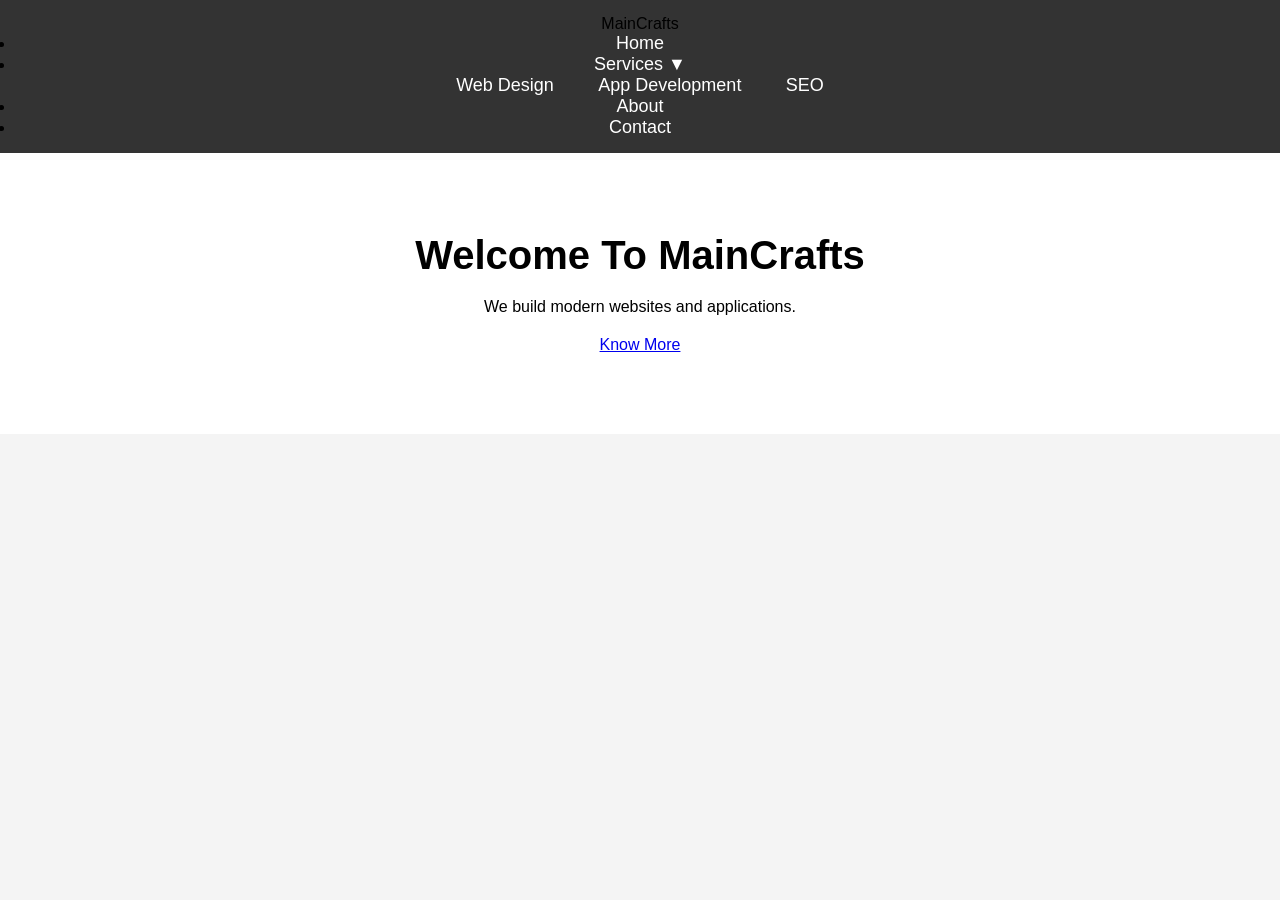
==== index.html @ c9bc3690 "Update index.html" ====
<!DOCTYPE html>
<html>
<head>
  <title>MainCrafts</title>
  <link rel="stylesheet" href="style.css">
</head>
<body>

<nav>
  <div class="logo">MainCrafts</div>

  <ul>
    <li><a href="index.html">Home</a></li>

    <li class="dropdown">

      <a href="#">Services ▼</a>

      <div class="dropdown-content">

        <a href="#">Web Design</a>

        <a href="#">App Development</a>

        <a href="#">SEO</a>

      </div>

    </li>

    <li><a href="about.html">About</a></li>

    <li><a href="contact.html">Contact</a></li>

  </ul>
</nav>


<section class="hero">

<h1>Welcome To MainCrafts</h1>

<p>

We build modern websites and applications.

</p>

<a href="about.html" class="btn">

Know More

</a>

</section>

</body>
</html>
---- style.css ----
*{
margin:0;
padding:0;
box-sizing:border-box;
font-family:Arial,sans-serif;
}

body{
background:#f4f4f4;
}

nav{
background:#333;
padding:15px;
text-align:center;
}

nav a{
color:white;
text-decoration:none;
margin:20px;
font-size:18px;
}

nav a:hover{
color:yellow;
}

.hero{
text-align:center;
padding:80px;
background:white;
}

.hero h1{
font-size:40px;
margin-bottom:20px;
}

.hero p{
margin-bottom:20px;
}

.hero button{
padding:12px 25px;
background:#333;
color:white;
border:none;
border-radius:5px;
}

.services{
padding:50px;
text-align:center;
}

.container{
display:flex;
justify-content:center;
gap:20px;
flex-wrap:wrap;
}

.card{
width:250px;
background:white;
padding:20px;
border-radius:10px;
box-shadow:0 0 10px gray;
}

.about{
padding:80px;
text-align:center;
}

.contact{
padding:50px;
text-align:center;
}

form{
width:350px;
margin:auto;
}

input,
textarea{
width:100%;
padding:12px;
margin:10px 0;
border:1px solid #ccc;
border-radius:5px;
}

button{
padding:12px 25px;
background:#333;
color:white;
border:none;
border-radius:5px;
cursor:pointer;
}

button:hover{
background:#555;
}

@media(max-width:768px){

.container{
flex-direction:column;
align-items:center;
}

form{
width:90%;
}

}
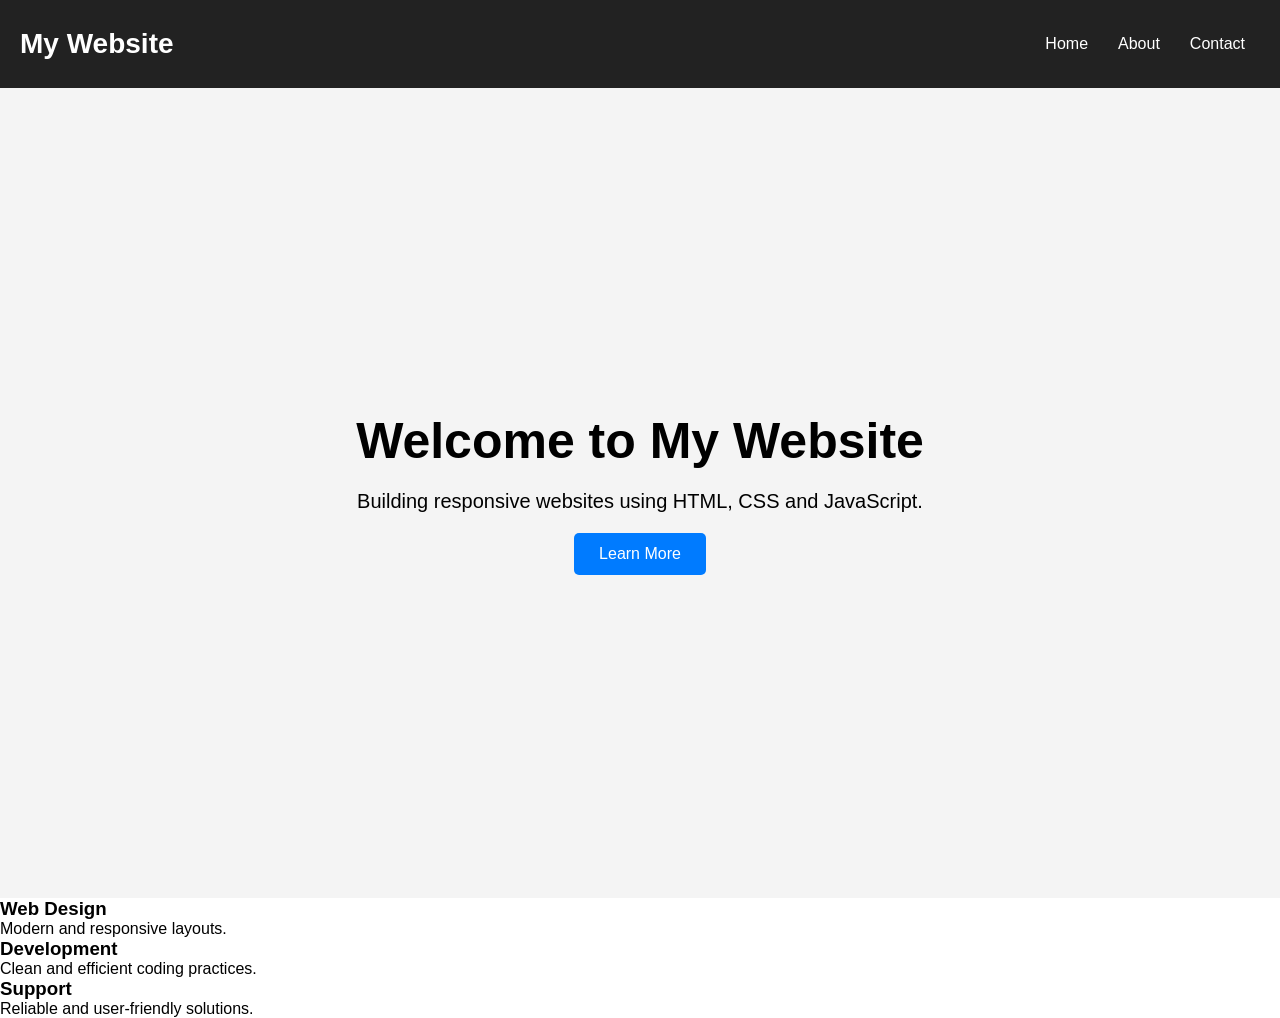
==== commit 0c1aaea0: "Update index.html" ====
--- a/index.html
+++ b/index.html
@@ -1,57 +1,43 @@
 <!DOCTYPE html>
-<html>
+<html lang="en">
 <head>
-  <title>MainCrafts</title>
-  <link rel="stylesheet" href="style.css">
+    <meta charset="UTF-8">
+    <meta name="viewport" content="width=device-width, initial-scale=1.0">
+    <title>Home - Maincrafts Task 2</title>
+    <link rel="stylesheet" href="style.css">
 </head>
 <body>
 
 <nav>
-  <div class="logo">MainCrafts</div>
-
-  <ul>
-    <li><a href="index.html">Home</a></li>
-
-    <li class="dropdown">
-
-      <a href="#">Services ▼</a>
-
-      <div class="dropdown-content">
-
-        <a href="#">Web Design</a>
-
-        <a href="#">App Development</a>
-
-        <a href="#">SEO</a>
-
-      </div>
-
-    </li>
-
-    <li><a href="about.html">About</a></li>
-
-    <li><a href="contact.html">Contact</a></li>
-
-  </ul>
+    <div class="logo">My Website</div>
+    <ul>
+        <li><a href="index.html">Home</a></li>
+        <li><a href="about.html">About</a></li>
+        <li><a href="contact.html">Contact</a></li>
+    </ul>
 </nav>
 
+<section class="hero">
+    <h1>Welcome to My Website</h1>
+    <p>Building responsive websites using HTML, CSS and JavaScript.</p>
+    <a href="about.html" class="btn">Learn More</a>
+</section>
 
-<section class="hero">
+<section class="features">
+    <div class="card">
+        <h3>Web Design</h3>
+        <p>Modern and responsive layouts.</p>
+    </div>
 
-<h1>Welcome To MainCrafts</h1>
+    <div class="card">
+        <h3>Development</h3>
+        <p>Clean and efficient coding practices.</p>
+    </div>
 
-<p>
-
-We build modern websites and applications.
-
-</p>
-
-<a href="about.html" class="btn">
-
-Know More
-
-</a>
-
+    <div class="card">
+        <h3>Support</h3>
+        <p>Reliable and user-friendly solutions.</p>
+    </div>
 </section>
 
 </body>
--- a/style.css
+++ b/style.css
@@ -5,116 +5,152 @@
 font-family:Arial,sans-serif;
 }
 
-body{
-background:#f4f4f4;
+nav{
+display:flex;
+justify-content:space-between;
+align-items:center;
+padding:20px;
+background:#222;
 }
 
-nav{
-background:#333;
-padding:15px;
-text-align:center;
+.logo{
+color:white;
+font-size:28px;
+font-weight:bold;
 }
 
-nav a{
+nav ul{
+display:flex;
+list-style:none;
+}
+
+nav ul li{
+position:relative;
+}
+
+nav ul li a{
 color:white;
 text-decoration:none;
-margin:20px;
-font-size:18px;
+padding:15px;
+display:block;
 }
 
-nav a:hover{
-color:yellow;
+.dropdown-content{
+
+display:none;
+
+position:absolute;
+
+background:white;
+
+min-width:170px;
+
+box-shadow:0 0 10px gray;
+
+}
+
+.dropdown-content a{
+
+color:black;
+
+padding:12px;
+
+display:block;
+
+}
+
+.dropdown:hover .dropdown-content{
+
+display:block;
+
 }
 
 .hero{
-text-align:center;
-padding:80px;
-background:white;
+
+height:90vh;
+
+display:flex;
+
+flex-direction:column;
+
+justify-content:center;
+
+align-items:center;
+
+background:#f4f4f4;
+
 }
 
 .hero h1{
-font-size:40px;
+
+font-size:50px;
+
 margin-bottom:20px;
+
 }
 
 .hero p{
+
+font-size:20px;
+
 margin-bottom:20px;
+
 }
 
-.hero button{
+.btn{
+
+background:#007bff;
+
+color:white;
+
 padding:12px 25px;
-background:#333;
-color:white;
-border:none;
+
+text-decoration:none;
+
 border-radius:5px;
+
 }
 
-.services{
-padding:50px;
-text-align:center;
-}
-
-.container{
-display:flex;
-justify-content:center;
-gap:20px;
-flex-wrap:wrap;
-}
-
-.card{
-width:250px;
-background:white;
-padding:20px;
-border-radius:10px;
-box-shadow:0 0 10px gray;
-}
-
-.about{
-padding:80px;
-text-align:center;
-}
+.about,
 
 .contact{
-padding:50px;
+
+padding:70px;
+
 text-align:center;
+
 }
 
 form{
+
 width:350px;
+
 margin:auto;
+
 }
 
 input,
+
 textarea{
+
 width:100%;
+
 padding:12px;
+
 margin:10px 0;
-border:1px solid #ccc;
-border-radius:5px;
+
 }
 
 button{
+
 padding:12px 25px;
-background:#333;
+
+background:#007bff;
+
 color:white;
+
 border:none;
-border-radius:5px;
+
 cursor:pointer;
-}
-
-button:hover{
-background:#555;
-}
-
-@media(max-width:768px){
-
-.container{
-flex-direction:column;
-align-items:center;
-}
-
-form{
-width:90%;
-}
 
 }
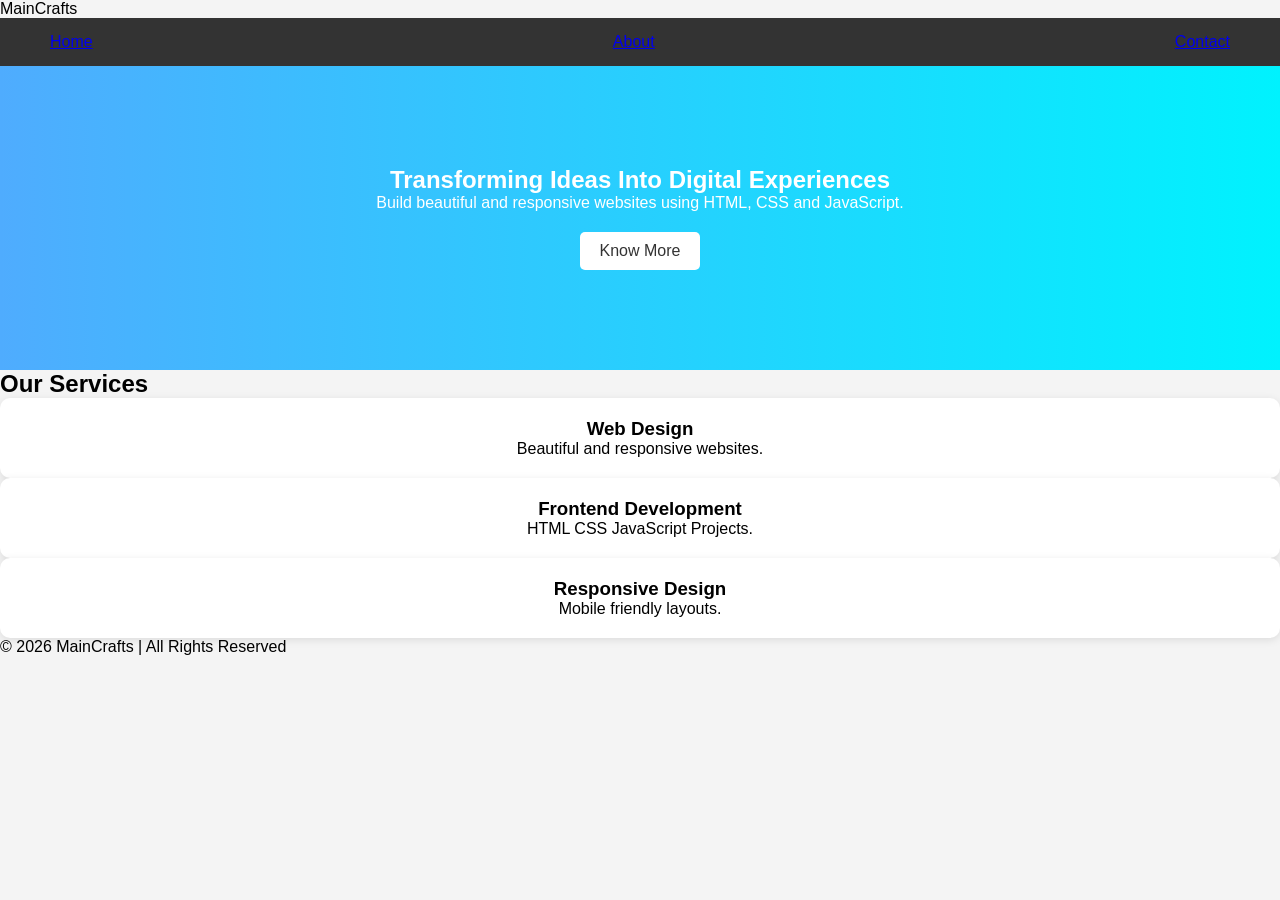
==== commit 7c566f1d: "Update index.html" ====
--- a/index.html
+++ b/index.html
@@ -1,44 +1,122 @@
 <!DOCTYPE html>
-<html lang="en">
+<html>
 <head>
-    <meta charset="UTF-8">
-    <meta name="viewport" content="width=device-width, initial-scale=1.0">
-    <title>Home - Maincrafts Task 2</title>
-    <link rel="stylesheet" href="style.css">
+<meta charset="UTF-8">
+<meta name="viewport" content="width=device-width, initial-scale=1.0">
+<title>MainCrafts - Home</title>
+<link rel="stylesheet" href="style.css">
 </head>
+
 <body>
 
+<header>
+
+<div class="logo">
+Main<span>Crafts</span>
+</div>
+
 <nav>
-    <div class="logo">My Website</div>
-    <ul>
-        <li><a href="index.html">Home</a></li>
-        <li><a href="about.html">About</a></li>
-        <li><a href="contact.html">Contact</a></li>
-    </ul>
+
+<a href="index.html">Home</a>
+
+<a href="about.html">About</a>
+
+<a href="contact.html">Contact</a>
+
 </nav>
 
+</header>
+
+
 <section class="hero">
-    <h1>Welcome to My Website</h1>
-    <p>Building responsive websites using HTML, CSS and JavaScript.</p>
-    <a href="about.html" class="btn">Learn More</a>
+
+<div class="content">
+
+<h1>
+
+Transforming Ideas Into
+
+<span>Digital Experiences</span>
+
+</h1>
+
+<p>
+
+Build beautiful and responsive websites using
+
+HTML, CSS and JavaScript.
+
+</p>
+
+<a href="about.html" class="btn">
+
+Know More
+
+</a>
+
+</div>
+
 </section>
 
-<section class="features">
-    <div class="card">
-        <h3>Web Design</h3>
-        <p>Modern and responsive layouts.</p>
-    </div>
 
-    <div class="card">
-        <h3>Development</h3>
-        <p>Clean and efficient coding practices.</p>
-    </div>
 
-    <div class="card">
-        <h3>Support</h3>
-        <p>Reliable and user-friendly solutions.</p>
-    </div>
+<section class="services">
+
+<h2>Our Services</h2>
+
+<div class="cards">
+
+<div class="card">
+
+<h3>Web Design</h3>
+
+<p>
+
+Beautiful and responsive websites.
+
+</p>
+
+</div>
+
+<div class="card">
+
+<h3>Frontend Development</h3>
+
+<p>
+
+HTML CSS JavaScript Projects.
+
+</p>
+
+</div>
+
+<div class="card">
+
+<h3>Responsive Design</h3>
+
+<p>
+
+Mobile friendly layouts.
+
+</p>
+
+</div>
+
+</div>
+
 </section>
 
+
+<footer>
+
+<p>
+
+© 2026 MainCrafts | All Rights Reserved
+
+</p>
+
+</footer>
+
 </body>
+
 </html>
--- a/style.css
+++ b/style.css
@@ -1,156 +1,108 @@
 *{
-margin:0;
-padding:0;
-box-sizing:border-box;
-font-family:Arial,sans-serif;
+    margin:0;
+    padding:0;
+    box-sizing:border-box;
+    font-family:Arial, sans-serif;
+}
+
+body{
+    background:#f4f4f4;
 }
 
 nav{
-display:flex;
-justify-content:space-between;
-align-items:center;
-padding:20px;
-background:#222;
-}
-
-.logo{
-color:white;
-font-size:28px;
-font-weight:bold;
+    background:#333;
+    color:white;
+    display:flex;
+    justify-content:space-between;
+    align-items:center;
+    padding:15px 50px;
 }
 
 nav ul{
-display:flex;
-list-style:none;
+    list-style:none;
+    display:flex;
 }
 
 nav ul li{
-position:relative;
+    margin-left:20px;
 }
 
 nav ul li a{
-color:white;
-text-decoration:none;
-padding:15px;
-display:block;
-}
-
-.dropdown-content{
-
-display:none;
-
-position:absolute;
-
-background:white;
-
-min-width:170px;
-
-box-shadow:0 0 10px gray;
-
-}
-
-.dropdown-content a{
-
-color:black;
-
-padding:12px;
-
-display:block;
-
-}
-
-.dropdown:hover .dropdown-content{
-
-display:block;
-
+    color:white;
+    text-decoration:none;
 }
 
 .hero{
-
-height:90vh;
-
-display:flex;
-
-flex-direction:column;
-
-justify-content:center;
-
-align-items:center;
-
-background:#f4f4f4;
-
-}
-
-.hero h1{
-
-font-size:50px;
-
-margin-bottom:20px;
-
-}
-
-.hero p{
-
-font-size:20px;
-
-margin-bottom:20px;
-
+    text-align:center;
+    padding:100px 20px;
+    background:linear-gradient(to right,#4facfe,#00f2fe);
+    color:white;
 }
 
 .btn{
+    display:inline-block;
+    margin-top:20px;
+    padding:10px 20px;
+    background:white;
+    color:#333;
+    text-decoration:none;
+    border-radius:5px;
+}
 
-background:#007bff;
+.features{
+    display:grid;
+    grid-template-columns:repeat(auto-fit,minmax(250px,1fr));
+    gap:20px;
+    padding:40px;
+}
 
-color:white;
-
-padding:12px 25px;
-
-text-decoration:none;
-
-border-radius:5px;
-
+.card{
+    background:white;
+    padding:20px;
+    border-radius:10px;
+    text-align:center;
+    box-shadow:0 2px 8px rgba(0,0,0,0.1);
 }
 
 .about,
-
 .contact{
-
-padding:70px;
-
-text-align:center;
-
+    padding:50px;
 }
 
 form{
-
-width:350px;
-
-margin:auto;
-
+    max-width:500px;
+    margin:auto;
 }
 
 input,
-
 textarea{
-
-width:100%;
-
-padding:12px;
-
-margin:10px 0;
-
+    width:100%;
+    padding:12px;
+    margin:10px 0;
+    border:1px solid #ccc;
+    border-radius:5px;
 }
 
 button{
+    width:100%;
+    padding:12px;
+    background:#333;
+    color:white;
+    border:none;
+    border-radius:5px;
+    cursor:pointer;
+}
 
-padding:12px 25px;
+button:hover{
+    background:#555;
+}
 
-background:#007bff;
+@media(max-width:768px){
+    nav{
+        flex-direction:column;
+    }
 
-color:white;
-
-border:none;
-
-cursor:pointer;
-
+    nav ul{
+        margin-top:10px;
+    }
 }
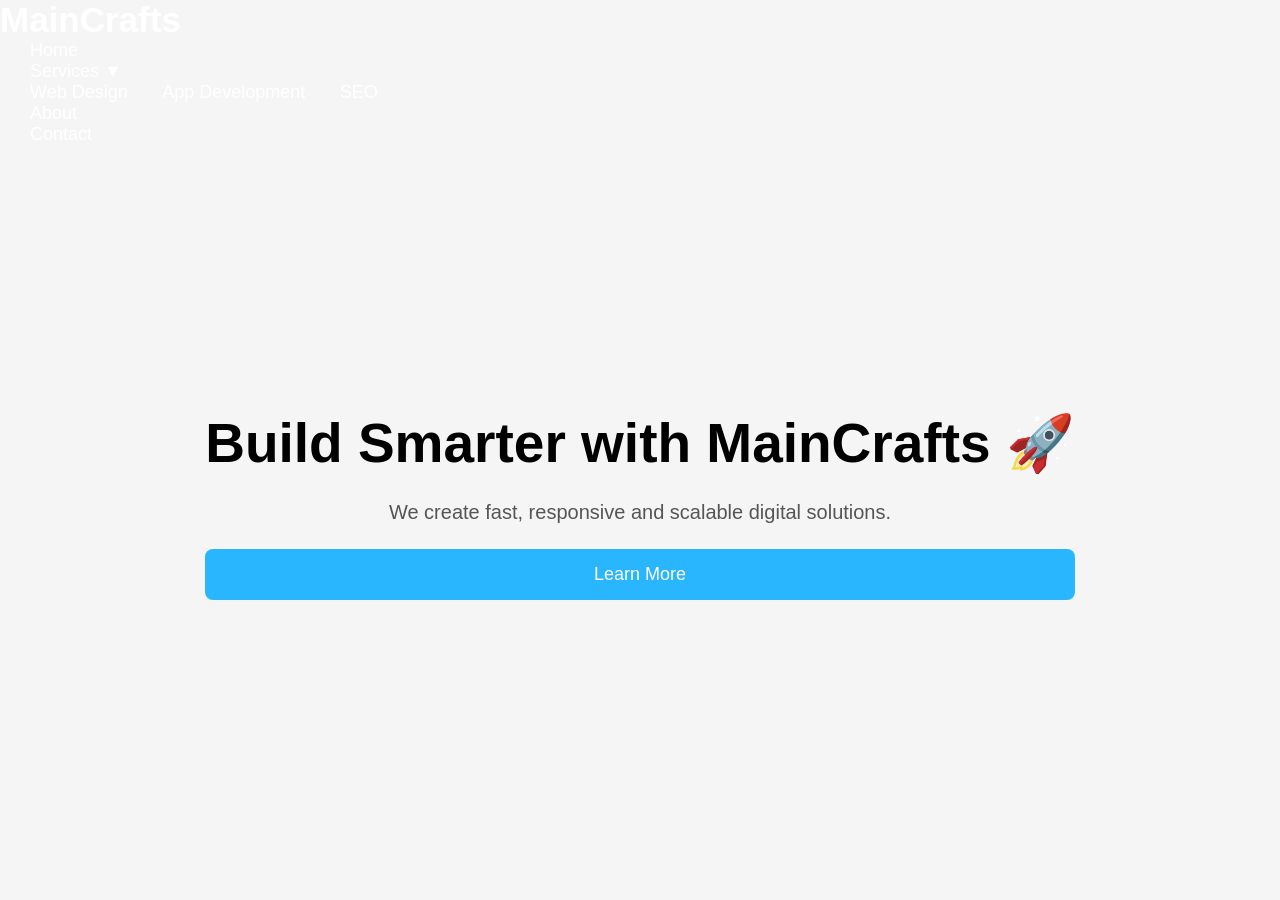
==== commit ace6bfe5: "Update index.html" ====
--- a/index.html
+++ b/index.html
@@ -3,120 +3,74 @@
 <head>
 <meta charset="UTF-8">
 <meta name="viewport" content="width=device-width, initial-scale=1.0">
-<title>MainCrafts - Home</title>
+<title>MainCrafts</title>
 <link rel="stylesheet" href="style.css">
 </head>
 
 <body>
 
-<header>
+<nav>
 
 <div class="logo">
-Main<span>Crafts</span>
+MainCrafts
 </div>
 
-<nav>
+<ul>
 
-<a href="index.html">Home</a>
+<li><a href="index.html">Home</a></li>
 
-<a href="about.html">About</a>
+<li class="dropdown">
 
-<a href="contact.html">Contact</a>
+<a href="#">Services ▼</a>
+
+<div class="dropdown-content">
+
+<a href="#">Web Design</a>
+
+<a href="#">App Development</a>
+
+<a href="#">SEO</a>
+
+</div>
+
+</li>
+
+<li><a href="about.html">About</a></li>
+
+<li><a href="contact.html">Contact</a></li>
+
+</ul>
 
 </nav>
-
-</header>
 
 
 <section class="hero">
 
-<div class="content">
+<div class="overlay">
 
 <h1>
 
-Transforming Ideas Into
-
-<span>Digital Experiences</span>
+Build Smarter with MainCrafts 🚀
 
 </h1>
 
 <p>
 
-Build beautiful and responsive websites using
-
-HTML, CSS and JavaScript.
+We create fast, responsive and scalable digital solutions.
 
 </p>
 
-<a href="about.html" class="btn">
+<button>
 
-Know More
+Learn More
 
-</a>
+</button>
 
 </div>
 
 </section>
 
 
-
-<section class="services">
-
-<h2>Our Services</h2>
-
-<div class="cards">
-
-<div class="card">
-
-<h3>Web Design</h3>
-
-<p>
-
-Beautiful and responsive websites.
-
-</p>
-
-</div>
-
-<div class="card">
-
-<h3>Frontend Development</h3>
-
-<p>
-
-HTML CSS JavaScript Projects.
-
-</p>
-
-</div>
-
-<div class="card">
-
-<h3>Responsive Design</h3>
-
-<p>
-
-Mobile friendly layouts.
-
-</p>
-
-</div>
-
-</div>
-
-</section>
-
-
-<footer>
-
-<p>
-
-© 2026 MainCrafts | All Rights Reserved
-
-</p>
-
-</footer>
-
 </body>
 
 </html>
--- a/style.css
+++ b/style.css
@@ -1,108 +1,272 @@
 *{
-    margin:0;
-    padding:0;
-    box-sizing:border-box;
-    font-family:Arial, sans-serif;
+margin:0;
+padding:0;
+box-sizing:border-box;
+font-family:Arial,sans-serif;
 }
 
 body{
-    background:#f4f4f4;
+
+background:#f5f5f5;
+
+}
+
+header{
+
+display:flex;
+
+justify-content:space-between;
+
+align-items:center;
+
+padding:20px 8%;
+
+background:#06142f;
+
+}
+
+.logo{
+
+font-size:35px;
+
+font-weight:bold;
+
+color:white;
+
+}
+
+.logo span{
+
+color:#29b6ff;
+
+}
+
+nav a{
+
+color:white;
+
+text-decoration:none;
+
+margin-left:30px;
+
+font-size:18px;
+
+}
+
+.hero{
+
+height:80vh;
+
+display:flex;
+
+justify-content:center;
+
+align-items:center;
+
+text-align:center;
+
+padding:20px;
+
+}
+
+.hero h1{
+
+font-size:55px;
+
+}
+
+.hero span{
+
+color:#29b6ff;
+
+}
+
+.hero p{
+
+margin:25px 0;
+
+font-size:20px;
+
+color:#555;
+
+}
+
+.btn{
+
+background:#29b6ff;
+
+padding:12px 25px;
+
+color:white;
+
+text-decoration:none;
+
+border-radius:30px;
+
+}
+
+.services{
+
+padding:70px 8%;
+
+text-align:center;
+
+}
+
+.services h2{
+
+font-size:40px;
+
+margin-bottom:40px;
+
+}
+
+.cards{
+
+display:flex;
+
+justify-content:center;
+
+gap:25px;
+
+flex-wrap:wrap;
+
+}
+
+.card{
+
+width:280px;
+
+background:white;
+
+padding:30px;
+
+border-radius:15px;
+
+box-shadow:0 5px 15px rgba(0,0,0,0.1);
+
+}
+
+.card h3{
+
+color:#29b6ff;
+
+margin-bottom:15px;
+
+}
+
+.page{
+
+padding:100px 8%;
+
+text-align:center;
+
+}
+
+.page h1{
+
+font-size:45px;
+
+margin-bottom:20px;
+
+}
+
+.page p{
+
+font-size:20px;
+
+line-height:1.8;
+
+color:#555;
+
+}
+
+form{
+
+max-width:500px;
+
+margin:auto;
+
+}
+
+input,
+
+textarea{
+
+width:100%;
+
+padding:15px;
+
+margin:15px 0;
+
+border:1px solid #ccc;
+
+border-radius:8px;
+
+font-size:16px;
+
+}
+
+button{
+
+width:100%;
+
+padding:15px;
+
+background:#29b6ff;
+
+color:white;
+
+border:none;
+
+border-radius:8px;
+
+font-size:18px;
+
+cursor:pointer;
+
+}
+
+footer{
+
+background:#06142f;
+
+color:white;
+
+text-align:center;
+
+padding:20px;
+
+margin-top:50px;
+
+}
+
+@media(max-width:768px){
+
+header{
+
+flex-direction:column;
+
 }
 
 nav{
-    background:#333;
-    color:white;
-    display:flex;
-    justify-content:space-between;
-    align-items:center;
-    padding:15px 50px;
-}
-
-nav ul{
-    list-style:none;
-    display:flex;
-}
-
-nav ul li{
-    margin-left:20px;
-}
-
-nav ul li a{
-    color:white;
-    text-decoration:none;
-}
-
-.hero{
-    text-align:center;
-    padding:100px 20px;
-    background:linear-gradient(to right,#4facfe,#00f2fe);
-    color:white;
-}
-
-.btn{
-    display:inline-block;
-    margin-top:20px;
-    padding:10px 20px;
-    background:white;
-    color:#333;
-    text-decoration:none;
-    border-radius:5px;
-}
-
-.features{
-    display:grid;
-    grid-template-columns:repeat(auto-fit,minmax(250px,1fr));
-    gap:20px;
-    padding:40px;
-}
-
-.card{
-    background:white;
-    padding:20px;
-    border-radius:10px;
-    text-align:center;
-    box-shadow:0 2px 8px rgba(0,0,0,0.1);
-}
-
-.about,
-.contact{
-    padding:50px;
-}
-
-form{
-    max-width:500px;
-    margin:auto;
-}
-
-input,
-textarea{
-    width:100%;
-    padding:12px;
-    margin:10px 0;
-    border:1px solid #ccc;
-    border-radius:5px;
-}
-
-button{
-    width:100%;
-    padding:12px;
-    background:#333;
-    color:white;
-    border:none;
-    border-radius:5px;
-    cursor:pointer;
-}
-
-button:hover{
-    background:#555;
-}
-
-@media(max-width:768px){
-    nav{
-        flex-direction:column;
-    }
-
-    nav ul{
-        margin-top:10px;
-    }
-}
+
+margin-top:15px;
+
+}
+
+nav a{
+
+display:block;
+
+margin:10px;
+
+}
+
+.hero h1{
+
+font-size:35px;
+
+}
+
+}
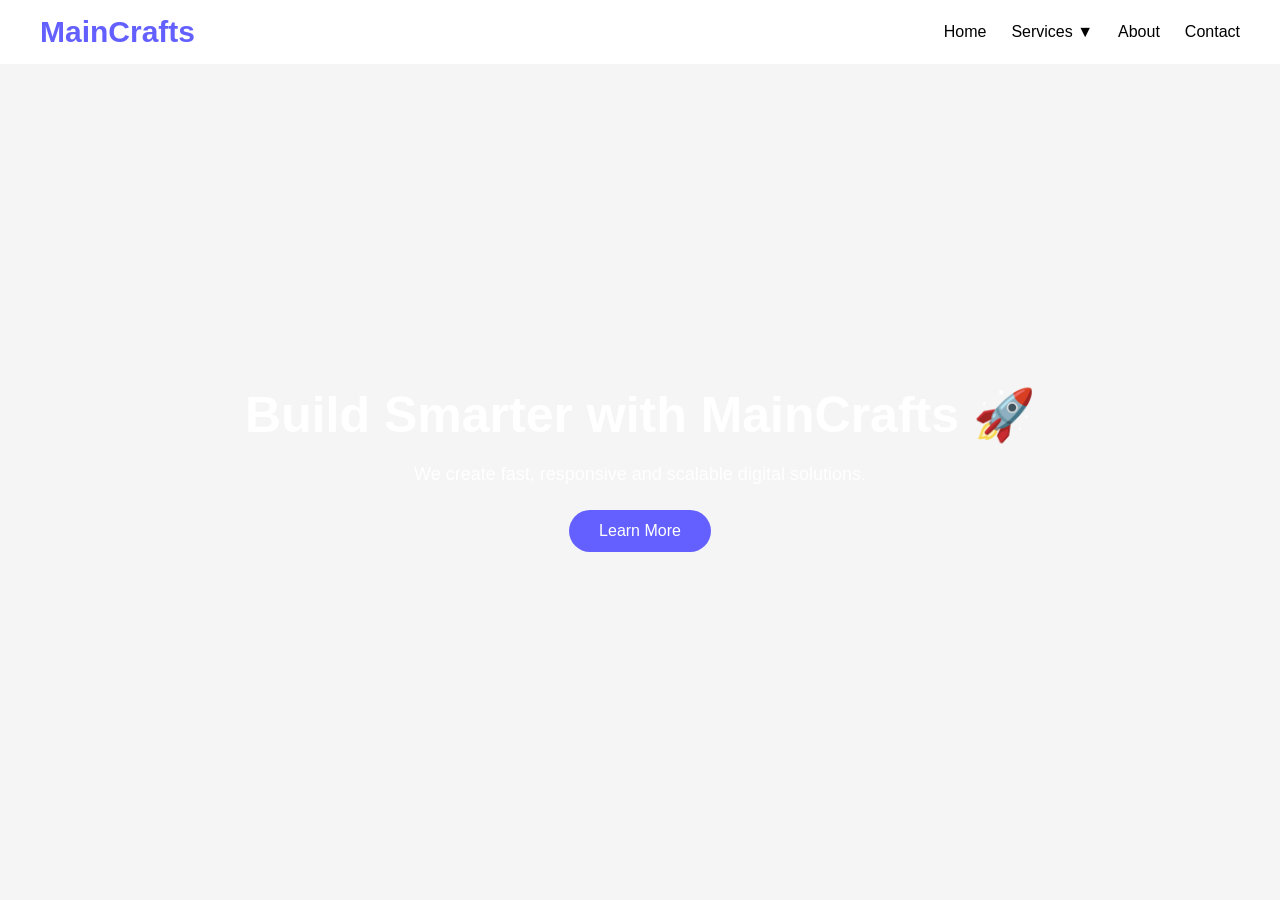
==== commit d7359efb: "Add files via upload" ====
--- a/index.html
+++ b/index.html
@@ -73,4 +73,4 @@
 
 </body>
 
-</html>
+</html>
--- a/style.css
+++ b/style.css
@@ -1,9 +1,15 @@
 *{
+
 margin:0;
+
 padding:0;
+
 box-sizing:border-box;
+
 font-family:Arial,sans-serif;
-}
+
+}
+
 
 body{
 
@@ -11,7 +17,10 @@
 
 }
 
-header{
+
+/* NAVBAR */
+
+nav{
 
 display:flex;
 
@@ -19,254 +28,353 @@
 
 align-items:center;
 
-padding:20px 8%;
-
-background:#06142f;
-
-}
+padding:15px 40px;
+
+background:white;
+
+}
+
 
 .logo{
 
-font-size:35px;
+font-size:30px;
 
 font-weight:bold;
 
-color:white;
-
-}
-
-.logo span{
-
-color:#29b6ff;
-
-}
-
-nav a{
-
-color:white;
+color:#6460ff;
+
+}
+
+
+ul{
+
+display:flex;
+
+list-style:none;
+
+}
+
+
+ul li{
+
+position:relative;
+
+margin-left:25px;
+
+}
+
+
+ul li a{
 
 text-decoration:none;
 
-margin-left:30px;
+color:black;
+
+font-size:16px;
+
+}
+
+
+/* DROPDOWN */
+
+.dropdown-content{
+
+display:none;
+
+position:absolute;
+
+background:white;
+
+min-width:170px;
+
+box-shadow:0 0 10px rgba(0,0,0,0.2);
+
+border-radius:5px;
+
+}
+
+
+.dropdown-content a{
+
+display:block;
+
+padding:12px;
+
+}
+
+
+.dropdown:hover .dropdown-content{
+
+display:block;
+
+}
+
+
+/* HOME */
+
+.hero{
+
+height:90vh;
+
+background:url("https://images.unsplash.com/photo-1518770660439-4636190af475")
+
+center/cover no-repeat;
+
+display:flex;
+
+justify-content:center;
+
+align-items:center;
+
+}
+
+
+.overlay{
+
+text-align:center;
+
+color:white;
+
+}
+
+
+.overlay h1{
+
+font-size:50px;
+
+margin-bottom:20px;
+
+}
+
+
+.overlay p{
 
 font-size:18px;
 
 }
 
-.hero{
-
-height:80vh;
+
+.overlay button{
+
+margin-top:25px;
+
+padding:12px 30px;
+
+border:none;
+
+border-radius:25px;
+
+background:#6460ff;
+
+color:white;
+
+font-size:16px;
+
+cursor:pointer;
+
+transition:0.3s;
+
+}
+
+
+.overlay button:hover{
+
+background:#4b48ff;
+
+}
+
+
+/* ABOUT */
+
+.about-bg{
+
+height:90vh;
+
+background:url("https://images.unsplash.com/photo-1518770660439-4636190af475")
+
+center/cover no-repeat;
+
+}
+
+
+.about-overlay{
+
+text-align:center;
+
+padding-top:120px;
+
+color:white;
+
+}
+
+
+.about-text{
+
+margin-top:20px;
+
+font-size:18px;
+
+line-height:35px;
+
+}
+
+
+.cards{
 
 display:flex;
 
 justify-content:center;
 
-align-items:center;
+gap:30px;
+
+margin-top:50px;
+
+}
+
+
+.card{
+
+background:white;
+
+color:black;
+
+padding:25px;
+
+width:230px;
+
+border-radius:12px;
+
+transition:0.4s ease;
+
+cursor:pointer;
+
+}
+
+
+.card:hover{
+
+transform:scale(1.1);
+
+box-shadow:0 10px 25px rgba(0,0,0,0.4);
+
+}
+
+
+/* CONTACT */
+
+.contact{
+
+width:40%;
+
+margin:80px auto;
+
+background:white;
+
+padding:30px;
+
+border-radius:10px;
+
+box-shadow:0 0 10px rgba(0,0,0,0.2);
 
 text-align:center;
 
-padding:20px;
-
-}
-
-.hero h1{
-
-font-size:55px;
-
-}
-
-.hero span{
-
-color:#29b6ff;
-
-}
-
-.hero p{
-
-margin:25px 0;
-
-font-size:20px;
-
-color:#555;
-
-}
-
-.btn{
-
-background:#29b6ff;
+}
+
+
+.contact h2{
+
+margin-bottom:20px;
+
+}
+
+
+input,
+
+textarea{
+
+width:100%;
+
+padding:12px;
+
+margin-top:15px;
+
+border:1px solid #ccc;
+
+border-radius:5px;
+
+font-size:15px;
+
+}
+
+
+textarea{
+
+resize:none;
+
+height:120px;
+
+}
+
+
+button{
+
+margin-top:20px;
 
 padding:12px 25px;
 
-color:white;
-
-text-decoration:none;
-
-border-radius:30px;
-
-}
-
-.services{
-
-padding:70px 8%;
+background:#6460ff;
+
+color:white;
+
+border:none;
+
+border-radius:5px;
+
+font-size:15px;
+
+cursor:pointer;
+
+}
+
+
+button:hover{
+
+background:#4b48ff;
+
+}
+
+
+/* FOOTER */
+
+footer{
+
+background:#07132a;
+
+color:white;
 
 text-align:center;
 
-}
-
-.services h2{
-
-font-size:40px;
-
-margin-bottom:40px;
-
-}
-
-.cards{
-
-display:flex;
-
-justify-content:center;
-
-gap:25px;
-
-flex-wrap:wrap;
-
-}
-
-.card{
-
-width:280px;
-
-background:white;
-
-padding:30px;
-
-border-radius:15px;
-
-box-shadow:0 5px 15px rgba(0,0,0,0.1);
-
-}
-
-.card h3{
-
-color:#29b6ff;
-
-margin-bottom:15px;
-
-}
-
-.page{
-
-padding:100px 8%;
-
-text-align:center;
-
-}
-
-.page h1{
-
-font-size:45px;
-
-margin-bottom:20px;
-
-}
-
-.page p{
-
-font-size:20px;
-
-line-height:1.8;
-
-color:#555;
-
-}
-
-form{
-
-max-width:500px;
-
-margin:auto;
-
-}
-
-input,
-
+padding:15px;
+
+margin-top:50px;
+
+}
 textarea{
 
 width:100%;
 
-padding:15px;
-
-margin:15px 0;
+padding:12px;
+
+margin-top:15px;
 
 border:1px solid #ccc;
 
-border-radius:8px;
-
-font-size:16px;
-
-}
-
-button{
-
-width:100%;
-
-padding:15px;
-
-background:#29b6ff;
-
-color:white;
-
-border:none;
-
-border-radius:8px;
-
-font-size:18px;
-
-cursor:pointer;
-
-}
-
-footer{
-
-background:#06142f;
-
-color:white;
-
-text-align:center;
-
-padding:20px;
-
-margin-top:50px;
-
-}
-
-@media(max-width:768px){
-
-header{
-
-flex-direction:column;
-
-}
-
-nav{
-
-margin-top:15px;
-
-}
-
-nav a{
-
-display:block;
-
-margin:10px;
-
-}
-
-.hero h1{
-
-font-size:35px;
-
-}
-
-}
+border-radius:5px;
+
+font-size:15px;
+
+height:120px;
+
+resize:none;
+
+}
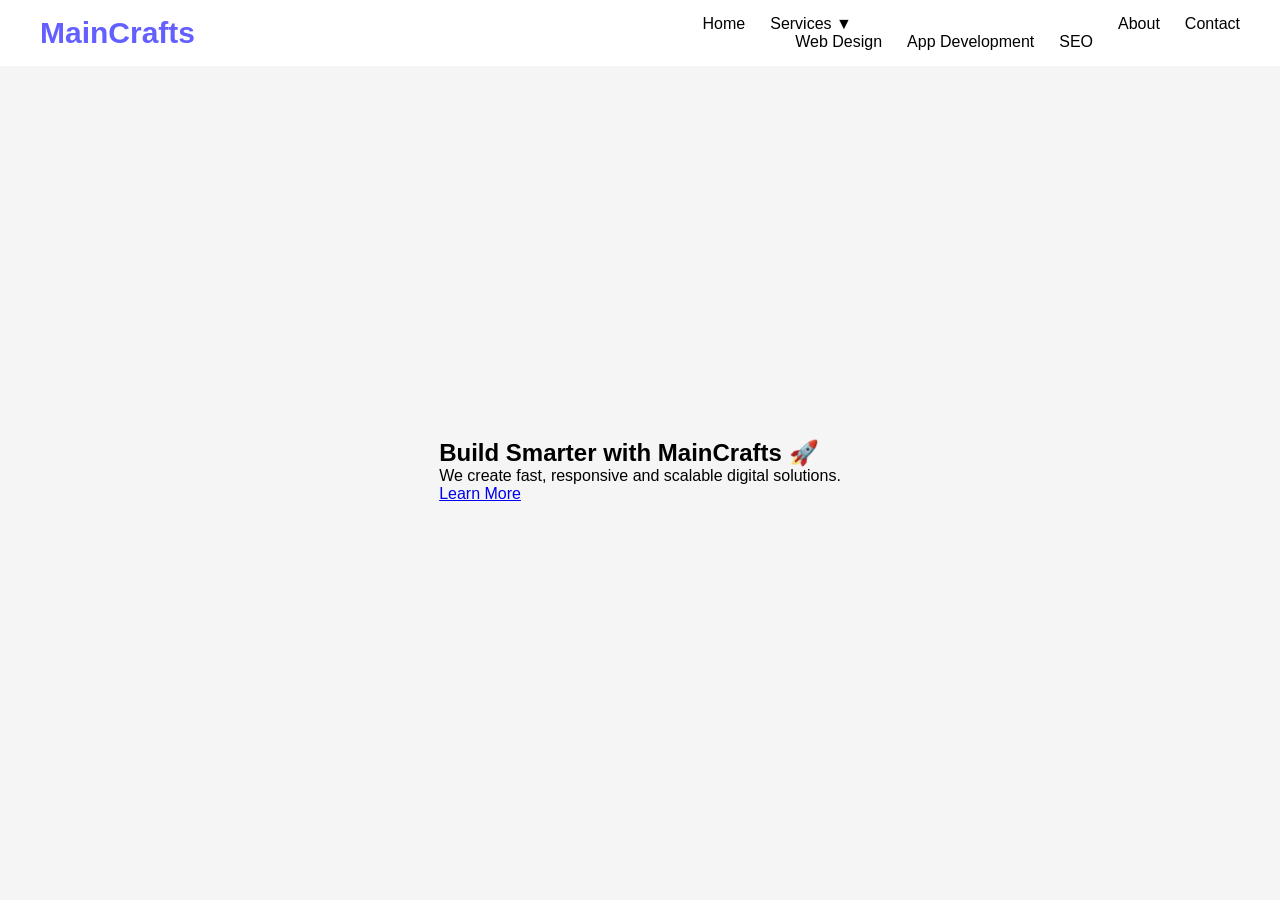
==== commit b2a1dced: "Update index.html" ====
--- a/index.html
+++ b/index.html
@@ -1,76 +1,50 @@
 <!DOCTYPE html>
-<html>
+<html lang="en">
 <head>
-<meta charset="UTF-8">
-<meta name="viewport" content="width=device-width, initial-scale=1.0">
-<title>MainCrafts</title>
-<link rel="stylesheet" href="style.css">
+    <meta charset="UTF-8">
+    <meta name="viewport" content="width=device-width, initial-scale=1.0">
+    <title>MainCrafts</title>
+    <link rel="stylesheet" href="style.css">
 </head>
 
 <body>
 
-<nav>
+<header>
+    <nav>
+        <div class="logo">MainCrafts</div>
 
-<div class="logo">
-MainCrafts
-</div>
+        <ul>
+            <li><a href="#">Home</a></li>
 
-<ul>
+            <li class="dropdown">
+                <a href="#">Services ▼</a>
 
-<li><a href="index.html">Home</a></li>
+                <ul class="dropdown-menu">
+                    <li><a href="#">Web Design</a></li>
+                    <li><a href="#">App Development</a></li>
+                    <li><a href="#">SEO</a></li>
+                </ul>
+            </li>
 
-<li class="dropdown">
-
-<a href="#">Services ▼</a>
-
-<div class="dropdown-content">
-
-<a href="#">Web Design</a>
-
-<a href="#">App Development</a>
-
-<a href="#">SEO</a>
-
-</div>
-
-</li>
-
-<li><a href="about.html">About</a></li>
-
-<li><a href="contact.html">Contact</a></li>
-
-</ul>
-
-</nav>
-
+            <li><a href="#">About</a></li>
+            <li><a href="#">Contact</a></li>
+        </ul>
+    </nav>
+</header>
 
 <section class="hero">
 
-<div class="overlay">
+    <div class="hero-content">
 
-<h1>
+        <h1>Build Smarter with MainCrafts 🚀</h1>
 
-Build Smarter with MainCrafts 🚀
+        <p>We create fast, responsive and scalable digital solutions.</p>
 
-</h1>
+        <a href="#" class="btn">Learn More</a>
 
-<p>
-
-We create fast, responsive and scalable digital solutions.
-
-</p>
-
-<button>
-
-Learn More
-
-</button>
-
-</div>
+    </div>
 
 </section>
 
-
 </body>
-
-</html>+</html>
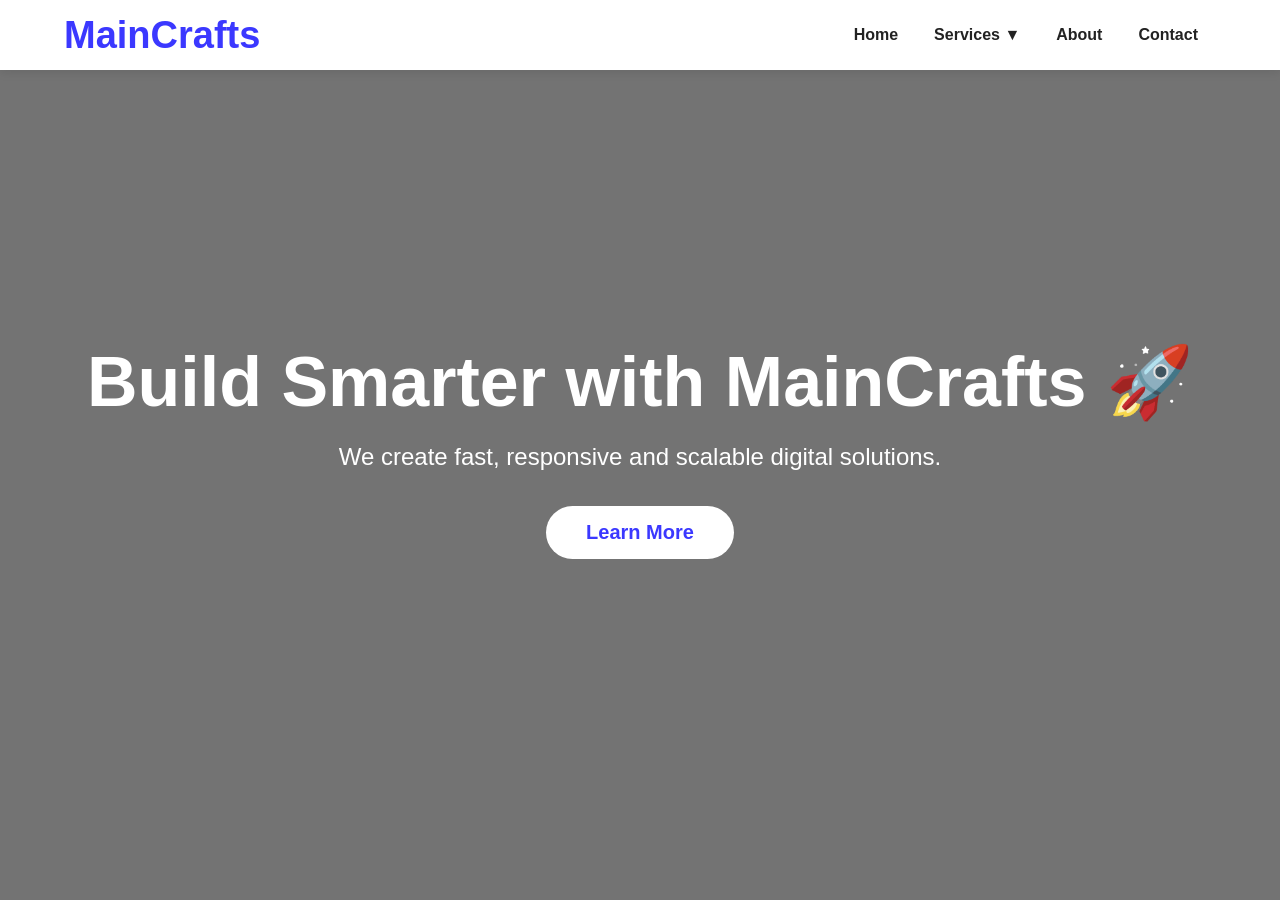
==== commit d9f57366: "Add files via upload" ====
--- a/index.html
+++ b/index.html
@@ -47,4 +47,4 @@
 </section>
 
 </body>
-</html>
+</html>
--- a/style.css
+++ b/style.css
@@ -1,380 +1,168 @@
 *{
+    margin:0;
+    padding:0;
+    box-sizing:border-box;
+    font-family:Arial, Helvetica, sans-serif;
+}
 
-margin:0;
+body{
+    background:#fff;
+}
 
-padding:0;
+/* Navbar */
 
-box-sizing:border-box;
+header{
+    position:fixed;
+    top:0;
+    width:100%;
+    background:white;
+    z-index:1000;
+    box-shadow:0 2px 10px rgba(0,0,0,.1);
+}
 
-font-family:Arial,sans-serif;
+nav{
+    width:90%;
+    margin:auto;
+    height:70px;
+    display:flex;
+    justify-content:space-between;
+    align-items:center;
+}
+
+.logo{
+    font-size:38px;
+    color:#3b38ff;
+    font-weight:bold;
+}
+
+nav ul{
+    list-style:none;
+    display:flex;
+}
+
+nav ul li{
+    position:relative;
+}
+
+nav ul li a{
+    color:#222;
+    text-decoration:none;
+    padding:25px 18px;
+    display:block;
+    font-weight:600;
+}
+
+nav ul li a:hover{
+    color:#3b38ff;
+}
+
+/* Dropdown */
+
+.dropdown-menu{
+    display:none;
+    position:absolute;
+    background:white;
+    width:180px;
+    top:70px;
+    box-shadow:0 5px 15px rgba(0,0,0,.2);
+}
+
+.dropdown:hover .dropdown-menu{
+    display:block;
+}
+
+.dropdown-menu li a{
+    padding:12px 15px;
+}
+
+/* Hero */
+
+.hero{
+
+    height:100vh;
+
+    background:
+    linear-gradient(rgba(0,0,0,.55),rgba(0,0,0,.55)),
+    url("images/hero-bg.jpg");
+
+    background-size:cover;
+    background-position:center;
+    background-repeat:no-repeat;
+
+    display:flex;
+    justify-content:center;
+    align-items:center;
+    text-align:center;
+}
+
+.hero-content{
+
+    color:white;
 
 }
 
+.hero-content h1{
 
-body{
+    font-size:70px;
+    margin-bottom:20px;
+    font-weight:bold;
+}
 
-background:#f5f5f5;
+.hero-content p{
+
+    font-size:24px;
+    margin-bottom:35px;
+}
+
+.btn{
+
+    display:inline-block;
+    background:white;
+    color:#3b38ff;
+    padding:15px 40px;
+    text-decoration:none;
+    border-radius:40px;
+    font-size:20px;
+    font-weight:bold;
+    transition:.4s;
+}
+
+.btn:hover{
+
+    background:#3b38ff;
+    color:white;
+}
+
+@media(max-width:768px){
+
+.logo{
+
+font-size:28px;
 
 }
 
+nav ul{
 
-/* NAVBAR */
-
-nav{
-
-display:flex;
-
-justify-content:space-between;
-
-align-items:center;
-
-padding:15px 40px;
-
-background:white;
+display:none;
 
 }
 
+.hero-content h1{
 
-.logo{
-
-font-size:30px;
-
-font-weight:bold;
-
-color:#6460ff;
+font-size:42px;
 
 }
 
-
-ul{
-
-display:flex;
-
-list-style:none;
-
-}
-
-
-ul li{
-
-position:relative;
-
-margin-left:25px;
-
-}
-
-
-ul li a{
-
-text-decoration:none;
-
-color:black;
-
-font-size:16px;
-
-}
-
-
-/* DROPDOWN */
-
-.dropdown-content{
-
-display:none;
-
-position:absolute;
-
-background:white;
-
-min-width:170px;
-
-box-shadow:0 0 10px rgba(0,0,0,0.2);
-
-border-radius:5px;
-
-}
-
-
-.dropdown-content a{
-
-display:block;
-
-padding:12px;
-
-}
-
-
-.dropdown:hover .dropdown-content{
-
-display:block;
-
-}
-
-
-/* HOME */
-
-.hero{
-
-height:90vh;
-
-background:url("https://images.unsplash.com/photo-1518770660439-4636190af475")
-
-center/cover no-repeat;
-
-display:flex;
-
-justify-content:center;
-
-align-items:center;
-
-}
-
-
-.overlay{
-
-text-align:center;
-
-color:white;
-
-}
-
-
-.overlay h1{
-
-font-size:50px;
-
-margin-bottom:20px;
-
-}
-
-
-.overlay p{
+.hero-content p{
 
 font-size:18px;
 
 }
 
-
-.overlay button{
-
-margin-top:25px;
+.btn{
 
 padding:12px 30px;
 
-border:none;
-
-border-radius:25px;
-
-background:#6460ff;
-
-color:white;
-
-font-size:16px;
-
-cursor:pointer;
-
-transition:0.3s;
-
 }
 
-
-.overlay button:hover{
-
-background:#4b48ff;
-
-}
-
-
-/* ABOUT */
-
-.about-bg{
-
-height:90vh;
-
-background:url("https://images.unsplash.com/photo-1518770660439-4636190af475")
-
-center/cover no-repeat;
-
-}
-
-
-.about-overlay{
-
-text-align:center;
-
-padding-top:120px;
-
-color:white;
-
-}
-
-
-.about-text{
-
-margin-top:20px;
-
-font-size:18px;
-
-line-height:35px;
-
-}
-
-
-.cards{
-
-display:flex;
-
-justify-content:center;
-
-gap:30px;
-
-margin-top:50px;
-
-}
-
-
-.card{
-
-background:white;
-
-color:black;
-
-padding:25px;
-
-width:230px;
-
-border-radius:12px;
-
-transition:0.4s ease;
-
-cursor:pointer;
-
-}
-
-
-.card:hover{
-
-transform:scale(1.1);
-
-box-shadow:0 10px 25px rgba(0,0,0,0.4);
-
-}
-
-
-/* CONTACT */
-
-.contact{
-
-width:40%;
-
-margin:80px auto;
-
-background:white;
-
-padding:30px;
-
-border-radius:10px;
-
-box-shadow:0 0 10px rgba(0,0,0,0.2);
-
-text-align:center;
-
-}
-
-
-.contact h2{
-
-margin-bottom:20px;
-
-}
-
-
-input,
-
-textarea{
-
-width:100%;
-
-padding:12px;
-
-margin-top:15px;
-
-border:1px solid #ccc;
-
-border-radius:5px;
-
-font-size:15px;
-
-}
-
-
-textarea{
-
-resize:none;
-
-height:120px;
-
-}
-
-
-button{
-
-margin-top:20px;
-
-padding:12px 25px;
-
-background:#6460ff;
-
-color:white;
-
-border:none;
-
-border-radius:5px;
-
-font-size:15px;
-
-cursor:pointer;
-
-}
-
-
-button:hover{
-
-background:#4b48ff;
-
-}
-
-
-/* FOOTER */
-
-footer{
-
-background:#07132a;
-
-color:white;
-
-text-align:center;
-
-padding:15px;
-
-margin-top:50px;
-
-}
-textarea{
-
-width:100%;
-
-padding:12px;
-
-margin-top:15px;
-
-border:1px solid #ccc;
-
-border-radius:5px;
-
-font-size:15px;
-
-height:120px;
-
-resize:none;
-
 }
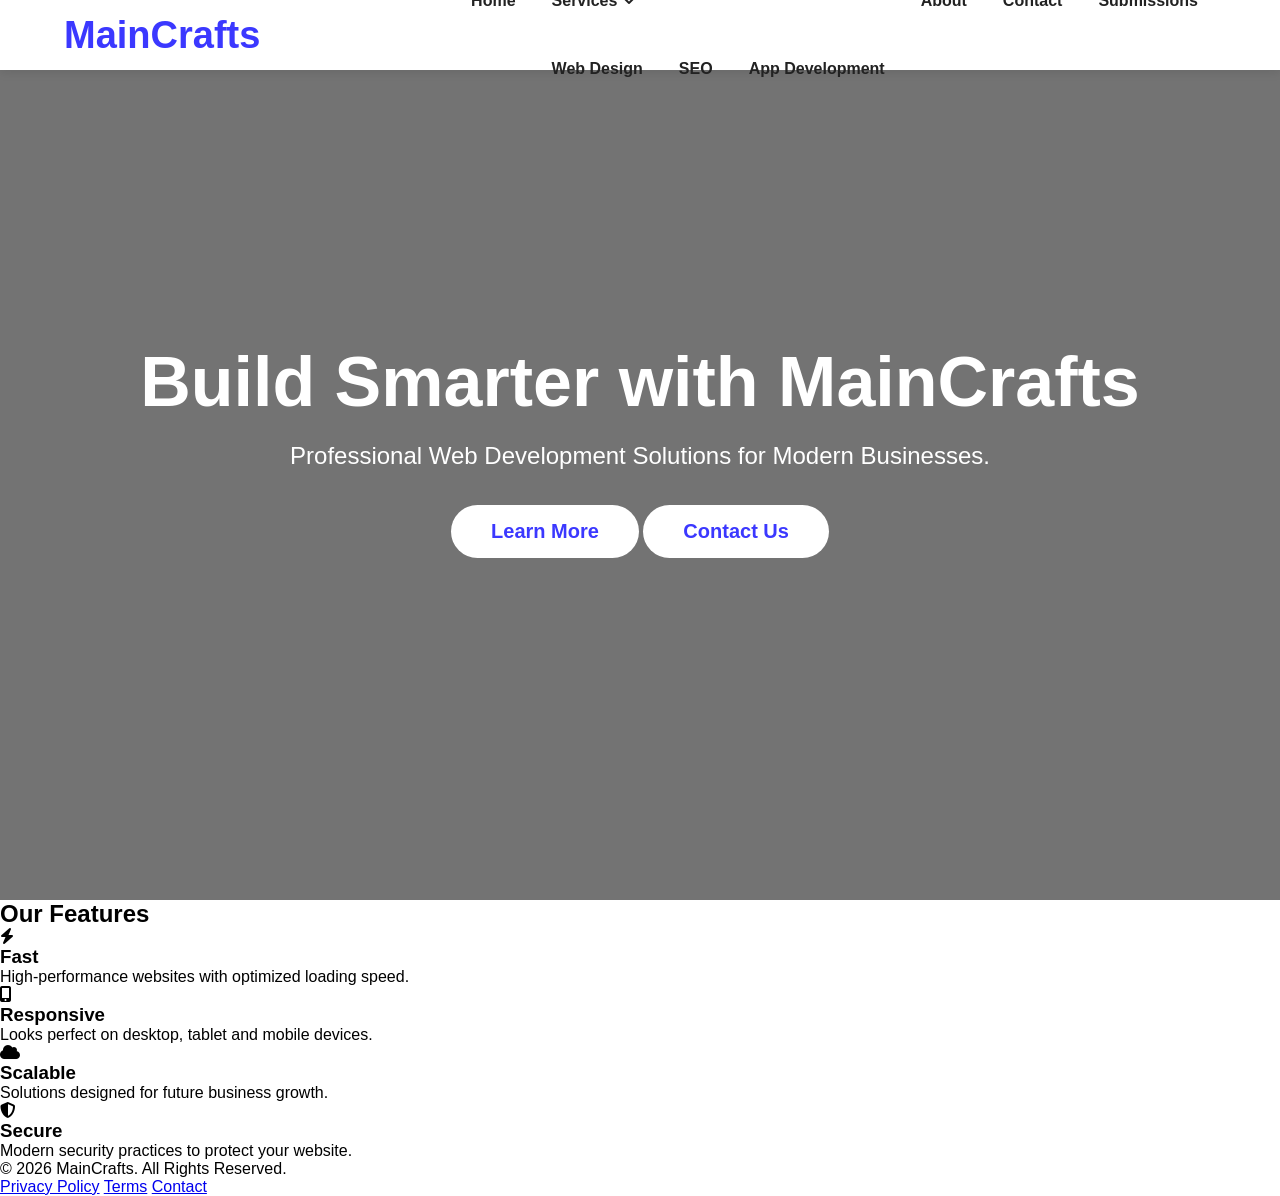
==== commit a5ced0fe: "Update index.html" ====
--- a/index.html
+++ b/index.html
@@ -1,50 +1,178 @@
 <!DOCTYPE html>
 <html lang="en">
 <head>
-    <meta charset="UTF-8">
-    <meta name="viewport" content="width=device-width, initial-scale=1.0">
-    <title>MainCrafts</title>
-    <link rel="stylesheet" href="style.css">
+<meta charset="UTF-8">
+<meta name="viewport" content="width=device-width, initial-scale=1.0">
+<title>MainCrafts Technology</title>
+
+<link rel="stylesheet" href="style.css">
+
+<link rel="stylesheet"
+href="https://cdnjs.cloudflare.com/ajax/libs/font-awesome/6.5.2/css/all.min.css">
+
 </head>
 
 <body>
 
+<!-- Navbar -->
+
 <header>
-    <nav>
-        <div class="logo">MainCrafts</div>
 
-        <ul>
-            <li><a href="#">Home</a></li>
+<nav class="navbar">
 
-            <li class="dropdown">
-                <a href="#">Services ▼</a>
+<div class="logo">
+MainCrafts
+</div>
 
-                <ul class="dropdown-menu">
-                    <li><a href="#">Web Design</a></li>
-                    <li><a href="#">App Development</a></li>
-                    <li><a href="#">SEO</a></li>
-                </ul>
-            </li>
+<ul class="nav-links">
 
-            <li><a href="#">About</a></li>
-            <li><a href="#">Contact</a></li>
-        </ul>
-    </nav>
+<li><a href="index.html" class="active">Home</a></li>
+
+<li class="dropdown">
+
+<a href="#">Services <i class="fa fa-angle-down"></i></a>
+
+<ul class="dropdown-content">
+
+<li><a href="#">Web Design</a></li>
+
+<li><a href="#">SEO</a></li>
+
+<li><a href="#">App Development</a></li>
+
+</ul>
+
+</li>
+
+<li><a href="about.html">About</a></li>
+
+<li><a href="contact.html">Contact</a></li>
+
+<li><a href="submissions.html">Submissions</a></li>
+
+</ul>
+
+</nav>
+
 </header>
+
+<!-- Hero -->
 
 <section class="hero">
 
-    <div class="hero-content">
+<div class="hero-content">
 
-        <h1>Build Smarter with MainCrafts 🚀</h1>
+<h1>Build Smarter with MainCrafts</h1>
 
-        <p>We create fast, responsive and scalable digital solutions.</p>
+<p>
 
-        <a href="#" class="btn">Learn More</a>
+Professional Web Development Solutions for Modern Businesses.
 
-    </div>
+</p>
+
+<div class="hero-buttons">
+
+<a href="about.html" class="btn">Learn More</a>
+
+<a href="contact.html" class="btn btn2">Contact Us</a>
+
+</div>
+
+</div>
 
 </section>
 
+<!-- Features -->
+
+<section class="features">
+
+<h2>Our Features</h2>
+
+<div class="feature-container">
+
+<div class="card">
+
+<i class="fas fa-bolt"></i>
+
+<h3>Fast</h3>
+
+<p>
+
+High-performance websites with optimized loading speed.
+
+</p>
+
+</div>
+
+<div class="card">
+
+<i class="fas fa-mobile-alt"></i>
+
+<h3>Responsive</h3>
+
+<p>
+
+Looks perfect on desktop, tablet and mobile devices.
+
+</p>
+
+</div>
+
+<div class="card">
+
+<i class="fas fa-cloud"></i>
+
+<h3>Scalable</h3>
+
+<p>
+
+Solutions designed for future business growth.
+
+</p>
+
+</div>
+
+<div class="card">
+
+<i class="fas fa-shield-alt"></i>
+
+<h3>Secure</h3>
+
+<p>
+
+Modern security practices to protect your website.
+
+</p>
+
+</div>
+
+</div>
+
+</section>
+
+<!-- Footer -->
+
+<footer>
+
+<p>
+
+© 2026 MainCrafts. All Rights Reserved.
+
+</p>
+
+<div class="footer-links">
+
+<a href="#">Privacy Policy</a>
+
+<a href="#">Terms</a>
+
+<a href="contact.html">Contact</a>
+
+</div>
+
+</footer>
+
+<script src="script.js"></script>
+
 </body>
-</html>+</html>
